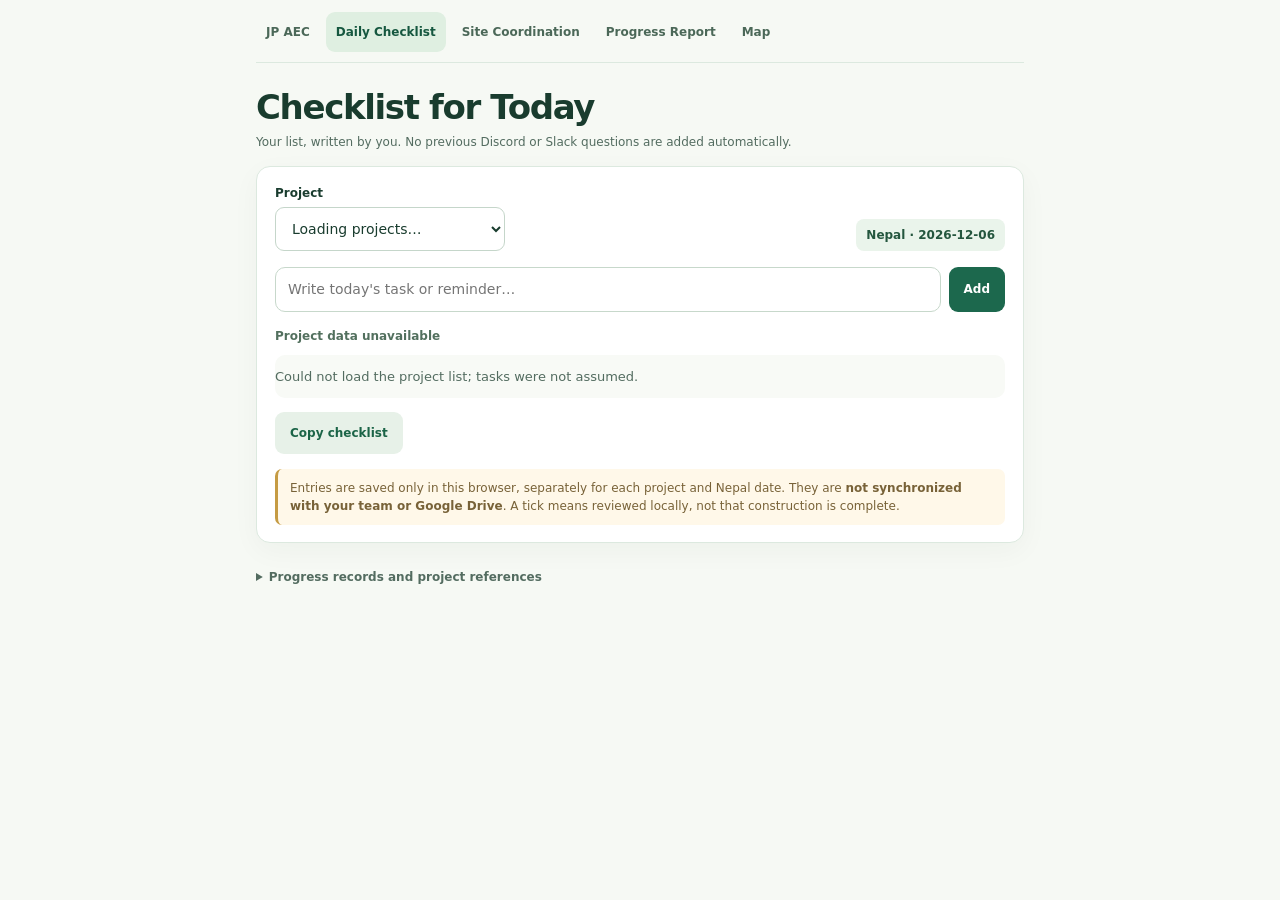
==== site-operations.html @ 2866b403 "feat(site-ops): empty user-written checklist, per-project per-day local drafts, no inferred historic" ====
<!doctype html><html lang="en"><head><meta charset="utf-8"><meta name="viewport" content="width=device-width,initial-scale=1">
<meta name="description" content="User-authored daily site engineer checklist. No historical communications are auto-added.">
<title>Checklist for Today · JP AEC Site Operations</title>
<style>
:root{--bg:#f6f9f4;--paper:#fff;--ink:#193c2e;--muted:#536c60;--green:#1c684d;--line:#dce9df;--warn:#8d631e}*{box-sizing:border-box}body{background:var(--bg);color:var(--ink);font:14px/1.5 system-ui,-apple-system,Segoe UI,sans-serif;margin:0}a{color:var(--green)}:focus-visible{outline:3px solid #e7aa37;outline-offset:2px}.shell{max-width:800px;margin:auto;padding:12px 16px 50px}
nav{display:flex;flex-wrap:wrap;gap:6px;align-items:center;border-bottom:1px solid var(--line);padding-bottom:10px}nav a{text-decoration:none;color:#4b6858;padding:9px 10px;min-height:40px;display:inline-flex;align-items:center;font-size:12px;font-weight:750;border-radius:9px}nav a[aria-current=page]{background:#dfefe1;color:#15573f}
.heading{margin:24px 0 15px}.heading h1{font-size:clamp(25px,4vw,34px);letter-spacing:-.04em;line-height:1.2;margin:0}.heading p{font-size:12px;color:var(--muted);margin:5px 0 0}
.main{background:var(--paper);border:1px solid var(--line);border-radius:14px;box-shadow:0 8px 28px #10321c0a;padding:17px 18px}
.top{display:flex;justify-content:space-between;gap:12px;align-items:flex-end;flex-wrap:wrap;margin-bottom:16px}.top select{border:1px solid #c5d6ca;border-radius:9px;background:white;color:var(--ink);font:inherit;padding:10px 12px;min-height:44px;max-width:100%;min-width:230px}.top label{display:block;font-size:12px;font-weight:760;margin-bottom:5px}.date{padding:7px 10px;border-radius:8px;background:#eaf4eb;font-size:12px;font-weight:780;color:#24563e}
.form{display:flex;gap:8px;margin-bottom:15px;align-items:stretch}.form input{min-width:0;flex:1;border:1px solid #c7d8cb;border-radius:10px;padding:11px 12px;min-height:44px;font:inherit;color:var(--ink)}button{cursor:pointer;font:750 12px system-ui;border:0;border-radius:9px;min-height:42px;padding:10px 15px;background:var(--green);color:white}button:hover{filter:brightness(.95)}
.counter{font-weight:800;color:#52705e;font-size:12px;margin:10px 0}.items{list-style:none;padding:0;margin:0}.items li{display:flex;align-items:flex-start;gap:11px;border-bottom:1px solid #eef1eb;padding:12px 0}.items li:last-child{border:0}.items input{flex-shrink:0;accent-color:var(--green);width:21px;height:21px;margin:0;cursor:pointer}.items .task-text{font-size:13px;flex:1;overflow-wrap:anywhere}.items li.checked .task-text{text-decoration:line-through;color:#496457}.items .remove{min-width:32px;min-height:32px;padding:5px;background:#f1f4ef;border:1px solid #dfe8de;color:#5b6d60;font-size:12px;align-self:center}
.empty{padding:23px 10px;color:var(--muted);text-align:center;font-size:13px;background:#f8faf6;border:1px dashed #c9d8cd;border-radius:10px}
.footer{display:flex;align-items:center;gap:11px;flex-wrap:wrap;margin-top:14px}.footer button{background:#e7f1e8;color:#1b6447}.footer span{font-size:11px;color:var(--muted)}
.explain{margin-top:15px;font-size:12px;color:#786238;background:#fff8e9;border-left:3px solid #c59b43;border-radius:7px;padding:10px 12px}
.references{margin-top:17px;font-size:12px;color:var(--muted)}.references summary{cursor:pointer;font-weight:800;min-height:36px;padding:8px 0}.references div{display:flex;gap:11px;flex-wrap:wrap;padding:10px 0}.references a{font-weight:740;min-height:32px;display:inline-flex;align-items:center}
@media(max-width:600px){.shell{padding:10px 11px 28px}.main{padding:13px 12px}.form input{font-size:13px}.form button{padding:10px 12px}.top select{width:100%;min-width:0}.top>div:first-child{width:100%}.date{font-size:11px}}
</style></head><body><div class="shell">
<nav aria-label="Site Operations"><a href="index.html">JP AEC</a><a href="site-operations.html" aria-current="page">Daily Checklist</a><a href="site-operations/coordination.html">Site Coordination</a><a href="site-operations/history.html">Progress Report</a><a href="map.html">Map</a></nav>
<main><header class="heading"><h1>Checklist for Today</h1><p>Your list, written by you. No previous Discord or Slack questions are added automatically.</p></header>
<section class="main" aria-label="Personal site checklist"><div class="top"><div><label for="project">Project</label><select id="project"><option value="">Loading projects…</option></select></div><div class="date" id="date">Nepal · …</div></div>
<form class="form" id="add-form"><input id="new-task" type="text" placeholder="Write today's task or reminder…" maxlength="450" aria-label="New site reminder" required><button type="submit">Add</button></form>
<div class="counter" id="count">No tasks yet</div><ul class="items" id="tasks" aria-live="polite"></ul>
<div class="footer"><button id="copy" type="button">Copy checklist</button><span id="copy-status" role="status"></span></div>
<div class="explain" id="note">Entries are saved only in this browser, separately for each project and Nepal date. They are <strong>not synchronized with your team or Google Drive</strong>. A tick means reviewed locally, not that construction is complete.</div>
</section>
<details class="references"><summary>Progress records and project references</summary><div><a href="site-operations/history.html">Progress Report ↗</a><a href="site-operations/coordination.html">Site Coordination ↗</a><a href="site-operations/project.html?project=P001">Project details ↗</a><a href="ops/data/current-works.json">Project machine state ↗</a><a href="ops/data/project-resources.json">Project resources ↗</a><a href="workspace/">Workspace ↗</a><a href="guide/">Guide ↗</a></div></details>
</main></div>
<script>
(()=>{"use strict";const $=id=>document.getElementById(id),esc=x=>String(x??"").replace(/[&<>"']/g,c=>({"&":"&amp;","<":"&lt;",">":"&gt;",'"':"&quot;","'":"&#39;"}[c]));let projects=[],day="",storageOK=true;
function nepDate(){const x=new Intl.DateTimeFormat("en-GB",{timeZone:"Asia/Kathmandu",year:"numeric",month:"2-digit",day:"2-digit"}).formatToParts(new Date()),v=k=>x.find(z=>z.type===k)?.value;return [v("year"),v("month"),v("day")].join("-");}
const project=()=>projects.find(p=>p.project_id===$("project").value);
function key(){return "JPAEC:diy-checklist:v1:"+day+":"+$("project").value;}
function read(){try{const v=JSON.parse(localStorage.getItem(key())||"[]");return Array.isArray(v)?v.filter(x=>typeof x.text==="string"&&typeof x.id==="string").slice(0,300):[];}catch(e){storageOK=false;return [];}}
function save(rows){try{localStorage.setItem(key(),JSON.stringify(rows));storageOK=true;return true;}catch(e){storageOK=false;$("copy-status").textContent="Browser storage unavailable. Use Copy checklist to keep your text.";return false;}}
function render(){const rows=read();$("count").textContent=rows.length?rows.filter(x=>x.done).length+" / "+rows.length+" reviewed":"No tasks yet — add the first item";
$("tasks").innerHTML=rows.length?rows.map((r,i)=>'<li class="'+(r.done?"checked":"")+'"><input type="checkbox" aria-label="Mark task '+(i+1)+' reviewed" data-index="'+i+'" '+(r.done?"checked":"")+'><span class="task-text">'+esc(r.text)+'</span><button class="remove" type="button" data-remove="'+i+'" aria-label="Remove task '+(i+1)+'" title="Remove local draft">×</button></li>').join(""):'<li class="empty">Your checklist is empty. Add only tasks you want the site engineer to remember today.</li>';}
$("add-form").addEventListener("submit",e=>{e.preventDefault();const text=$("new-task").value.trim();if(!text)return;const r=read();r.push({id:String(Date.now())+"-"+r.length,text,done:false});if(save(r)){$("new-task").value="";render();}});
$("tasks").addEventListener("change",e=>{const i=Number(e.target.dataset.index);if(!Number.isInteger(i))return;const rows=read();if(rows[i]){rows[i].done=e.target.checked;if(save(rows))render();}});
$("tasks").addEventListener("click",e=>{const b=e.target.closest("[data-remove]");if(!b)return;const i=Number(b.dataset.remove),rows=read();if(rows[i]&&window.confirm("Remove this locally written checklist item?")){rows.splice(i,1);if(save(rows))render();}});
$("project").addEventListener("change",render);
$("copy").addEventListener("click",async()=>{const rows=read(),p=project();const message=["SITE ENGINEER DAILY CHECKLIST","Date (Nepal): "+day,"Site: "+(p?.display_name||"Unknown"),"",...rows.map((x,i)=>(x.done?"[x] ":"[ ] ")+(i+1)+". "+x.text),"","Author/approval: Not established by this copied draft"].join("\n");try{await navigator.clipboard.writeText(message);$("copy-status").textContent="Copied. Nothing was sent.";}catch(e){$("copy-status").textContent="Clipboard unavailable; select your items manually.";}})
async function load(){day=nepDate();$("date").textContent="Nepal · "+day;try{const resp=await fetch("ops/data/current-works.json?v="+Date.now(),{cache:"no-store"});if(!resp.ok)throw Error("HTTP "+resp.status);const obj=await resp.json();projects=obj.projects||[];if(!projects.length)throw Error("Project list unavailable");
$("project").innerHTML=projects.map(p=>'<option value="'+esc(p.project_id)+'">'+esc(p.display_name)+'</option>').join("");const choose=new URLSearchParams(location.search).get("project");if(choose&&projects.some(p=>p.project_id===choose))$("project").value=choose;render();}
catch(e){$("count").textContent="Project data unavailable";$("tasks").innerHTML='<li class="empty">Could not load the project list; tasks were not assumed.</li>';}}
load();})();
</script></body></html>
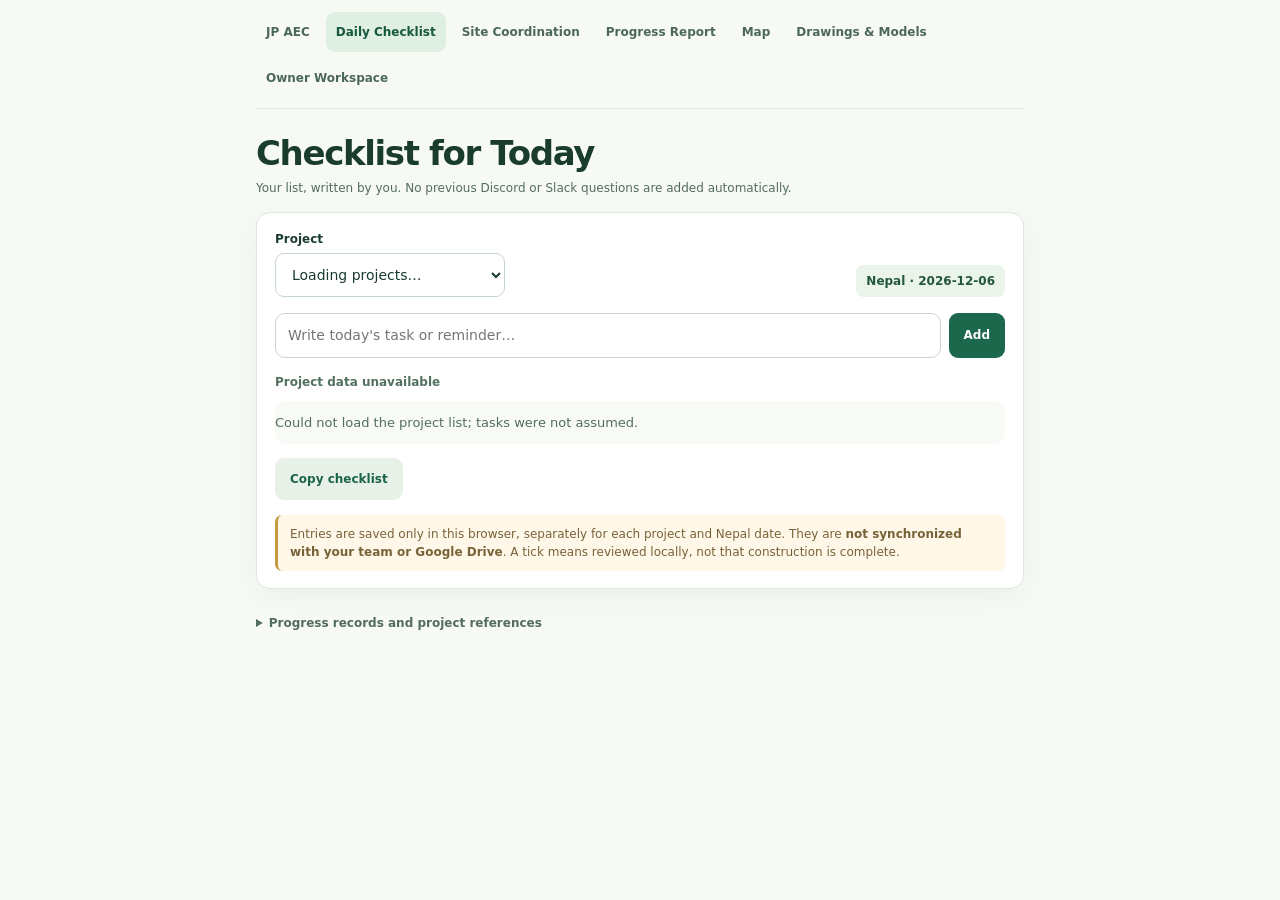
==== commit fda44541: "feat(checklist): link to project drawings and owner workspace without altering personal tasks" ====
--- a/site-operations.html
+++ b/site-operations.html
@@ -15,7 +15,7 @@
 .references{margin-top:17px;font-size:12px;color:var(--muted)}.references summary{cursor:pointer;font-weight:800;min-height:36px;padding:8px 0}.references div{display:flex;gap:11px;flex-wrap:wrap;padding:10px 0}.references a{font-weight:740;min-height:32px;display:inline-flex;align-items:center}
 @media(max-width:600px){.shell{padding:10px 11px 28px}.main{padding:13px 12px}.form input{font-size:13px}.form button{padding:10px 12px}.top select{width:100%;min-width:0}.top>div:first-child{width:100%}.date{font-size:11px}}
 </style></head><body><div class="shell">
-<nav aria-label="Site Operations"><a href="index.html">JP AEC</a><a href="site-operations.html" aria-current="page">Daily Checklist</a><a href="site-operations/coordination.html">Site Coordination</a><a href="site-operations/history.html">Progress Report</a><a href="map.html">Map</a></nav>
+<nav aria-label="Site Operations"><a href="index.html">JP AEC</a><a href="site-operations.html" aria-current="page">Daily Checklist</a><a href="site-operations/coordination.html">Site Coordination</a><a href="site-operations/history.html">Progress Report</a><a href="map.html">Map</a><a href="resources/">Drawings &amp; Models</a><a href="workspace/">Owner Workspace</a></nav>
 <main><header class="heading"><h1>Checklist for Today</h1><p>Your list, written by you. No previous Discord or Slack questions are added automatically.</p></header>
 <section class="main" aria-label="Personal site checklist"><div class="top"><div><label for="project">Project</label><select id="project"><option value="">Loading projects…</option></select></div><div class="date" id="date">Nepal · …</div></div>
 <form class="form" id="add-form"><input id="new-task" type="text" placeholder="Write today's task or reminder…" maxlength="450" aria-label="New site reminder" required><button type="submit">Add</button></form>
@@ -23,7 +23,7 @@
 <div class="footer"><button id="copy" type="button">Copy checklist</button><span id="copy-status" role="status"></span></div>
 <div class="explain" id="note">Entries are saved only in this browser, separately for each project and Nepal date. They are <strong>not synchronized with your team or Google Drive</strong>. A tick means reviewed locally, not that construction is complete.</div>
 </section>
-<details class="references"><summary>Progress records and project references</summary><div><a href="site-operations/history.html">Progress Report ↗</a><a href="site-operations/coordination.html">Site Coordination ↗</a><a href="site-operations/project.html?project=P001">Project details ↗</a><a href="ops/data/current-works.json">Project machine state ↗</a><a href="ops/data/project-resources.json">Project resources ↗</a><a href="workspace/">Workspace ↗</a><a href="guide/">Guide ↗</a></div></details>
+<details class="references"><summary>Progress records and project references</summary><div><a href="site-operations/history.html">Progress Report ↗</a><a href="site-operations/coordination.html">Site Coordination ↗</a><a href="resources/">All project drawings &amp; models ↗</a><a href="site-operations/project.html?project=P001">Project details ↗</a><a href="ops/data/current-works.json">Project machine state ↗</a><a href="ops/data/project-resources.json">Project resources ↗</a><a href="workspace/">Workspace ↗</a><a href="guide/">Guide ↗</a></div></details>
 </main></div>
 <script>
 (()=>{"use strict";const $=id=>document.getElementById(id),esc=x=>String(x??"").replace(/[&<>"']/g,c=>({"&":"&amp;","<":"&lt;",">":"&gt;",'"':"&quot;","'":"&#39;"}[c]));let projects=[],day="",storageOK=true;
